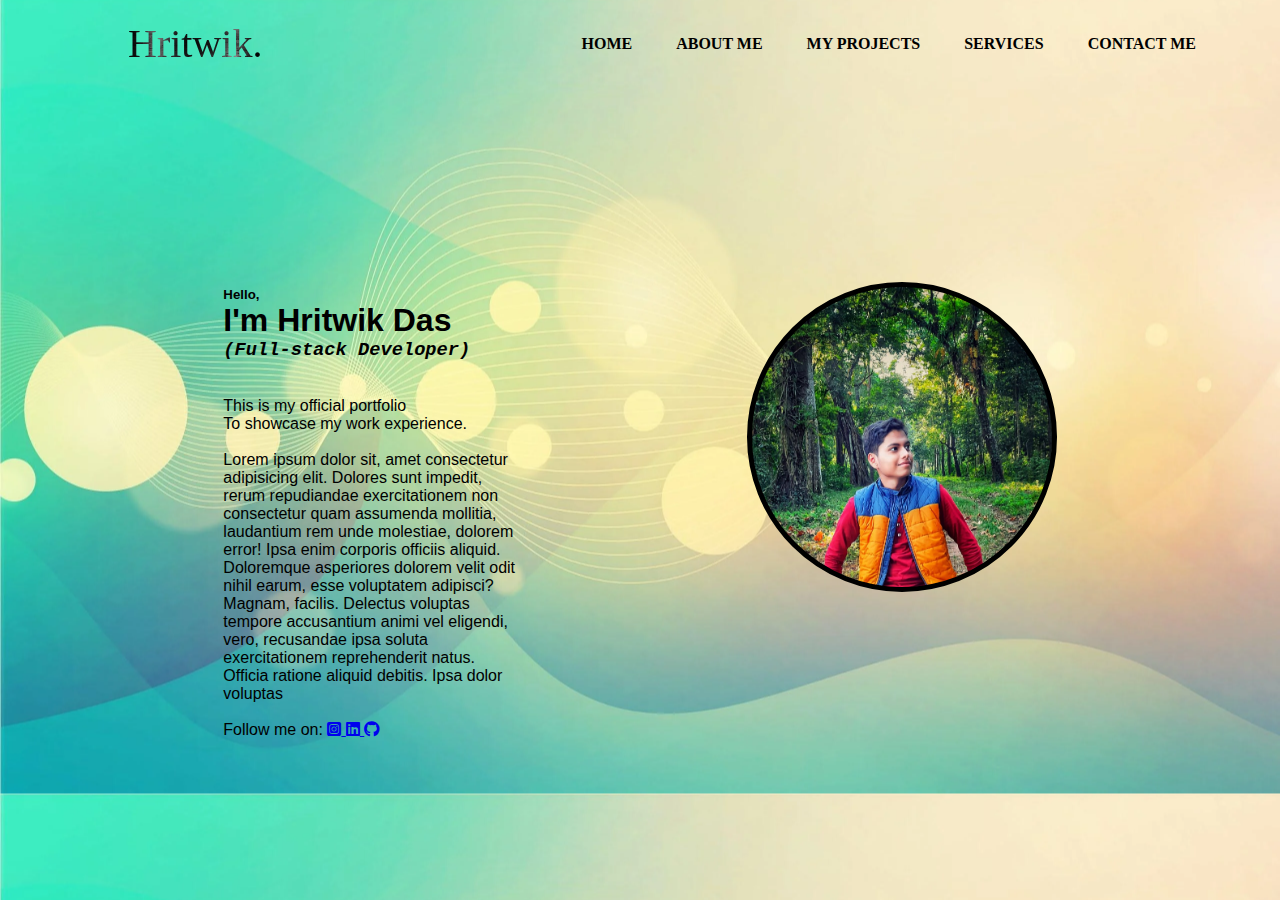
==== index.html @ 9d41f454 "Portfolio" ====
<!DOCTYPE html>
<html lang="en">
<head>
    <meta charset="UTF-8">
    <meta name="viewport" content="width=device-width, initial-scale=1.0">
    <title>Personal Portfolio</title>
    <link href="style.css" rel="stylesheet">
    <link href="icon.jpg" rel="icon">
    <link rel="stylesheet" href="https://cdnjs.cloudflare.com/ajax/libs/font-awesome/6.5.1/css/all.min.css"/>
</head>
<body>
      
        <div class="navbar"> 
            <a class="name" href="#">Hritwik.</a>
            <ul>
                <li><a href="#">HOME</a></li>
                <li><a href="/aboutme.html">ABOUT ME</a></li>
                <li><a href="#">MY PROJECTS</a></li>
                <li><a href="#">SERVICES</a></li>
                <li><a href="/contact.html">CONTACT ME</a></li>
            </ul>
        </div>
        <div class="home">
        <div class="basic">
        <h5>Hello,</h5> 
        <h1>I'm Hritwik Das</h1>
        <h3><i>(Full-stack Developer)</i></h3>
        <br><br>
        This is my official portfolio
        <br>
        To showcase my work experience.
        <br><br>
        Lorem ipsum dolor sit, amet consectetur adipisicing elit. Dolores sunt impedit, rerum repudiandae exercitationem non consectetur quam assumenda mollitia, laudantium rem unde molestiae, dolorem error! Ipsa enim corporis officiis aliquid.
        Doloremque asperiores dolorem velit odit nihil earum, esse voluptatem adipisci? Magnam, facilis. Delectus voluptas tempore accusantium animi vel eligendi, vero, recusandae ipsa soluta exercitationem reprehenderit natus. Officia ratione aliquid debitis.
        Ipsa dolor voluptas 
        <br><br>
        <p id="socials">Follow me on:
        <a id="insta" href="https://instagram.com/_hritwik_das_?utm_source=qr&igshid=ZDc4ODBmNjlmNQ%3D%3D">
            <i class="fa-brands fa-square-instagram"></i>
        </a>
        <a id="linkedin" href="https://www.linkedin.com/in/hritwik-das-62b005281">
            <i class="fa-brands fa-linkedin"></i>
        </a>
        <a id="github" href="https://github.com/Hritwik14">
            <i class="fa-brands fa-github"></i>
        </a>
    </p>
    </div>
    <div class="mypic"></div>
    </div>   
</body>
</html>
---- style.css ----
*{
    margin: 0;
    border: 0;
}
body{
    background: url("BGP.webp");
    background-position: center;
    background-size: cover;
}
.basic{
    height:300px;
    width: 300px;
    font-family:'Segoe UI', Tahoma, Geneva, Verdana, sans-serif;
} 
.basic h3{
    font-family:'Courier New', Courier, monospace
}
.mypic{
    position: relative;
    height:300px;
    width:300px;
    border-radius: 50%;
    border: 5px solid black;
    background-image: url("mypic.jpg");
    background-size: cover;
    transition: 1.2s ease-out;
}
.mypic:hover{
    height: 400px;
    width: 400px;
}
.home{
    height: 700px;
    display: flex;
    align-items: center;
    justify-content: space-evenly;
}
.name{
     font-size: 2.5rem;
     margin: 0;
     background-image: url("text.jpg");
     background-size: cover;
     background-clip: text;
     -webkit-background-clip: text;
     color: transparent;
     transition: font-size 1.2s ease-out;
}
.name:hover{
    font-size: 4rem;
} 
.navbar{
    display: flex;
    width: 85%;
    padding: 20px 10%;
    align-items: center;
    justify-content: space-between;
}
.navbar ul li{
    display: inline-block;
    list-style: none;
    margin: 10px 20px;
}
.navbar ul li a{
    text-decoration: none;
    color:black;
    font-weight: 700;
}
.navbar ul li a:hover{
    color:red;
}
#socials{
    font-weight: 500;
    padding-bottom: 20px;
}
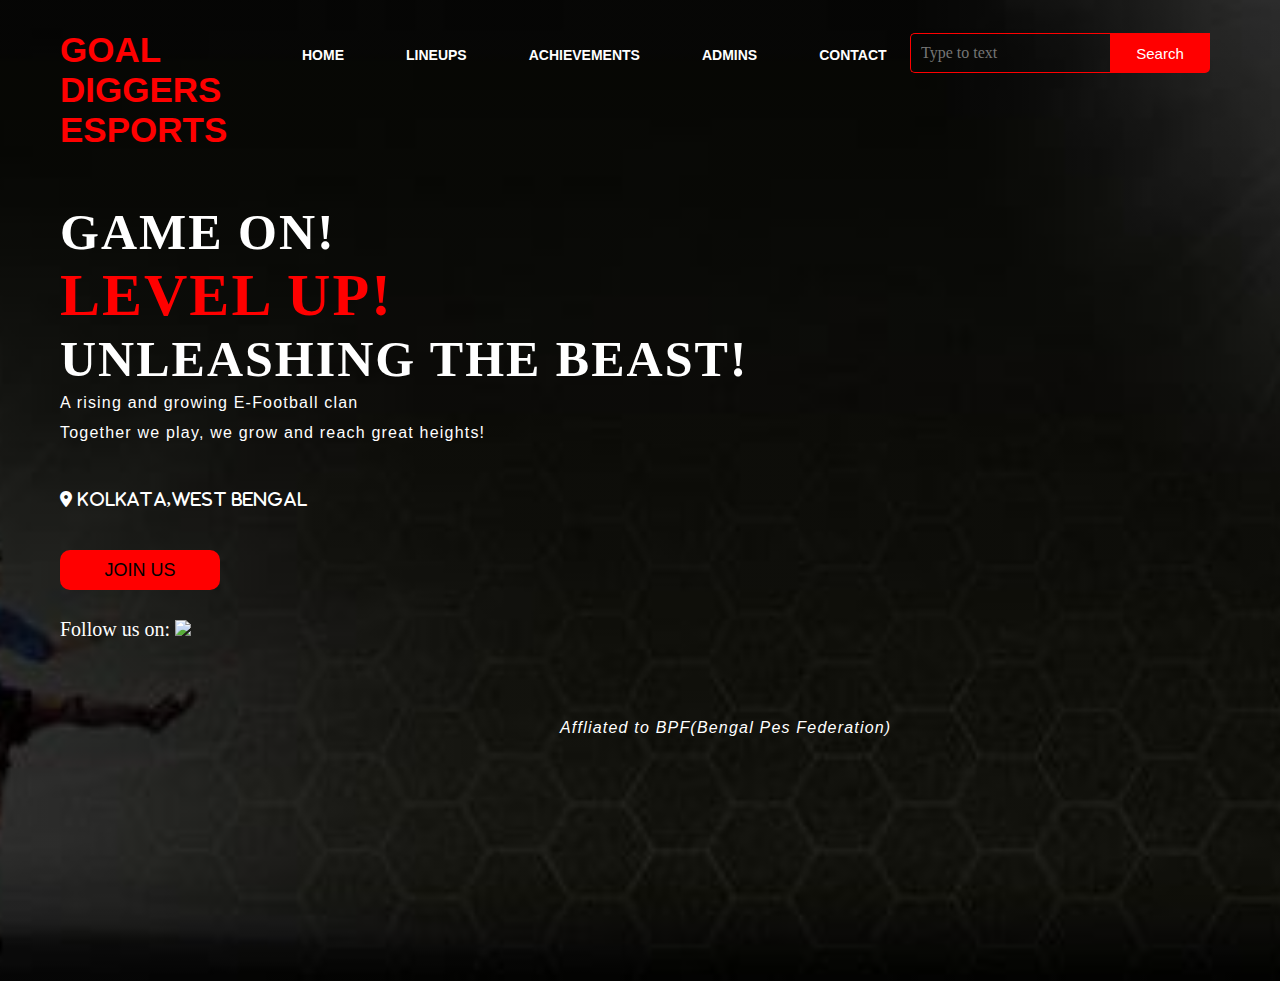
==== commit 5aabd541: "Landing page" ====
--- a/index.html
+++ b/index.html
@@ -1,52 +1,51 @@
-<!DOCTYPE html>
-<html lang="en">
-<head>
-    <meta charset="UTF-8">
-    <meta name="viewport" content="width=device-width, initial-scale=1.0">
-    <title>Personal Portfolio</title>
-    <link href="style.css" rel="stylesheet">
-    <link href="icon.jpg" rel="icon">
-    <link rel="stylesheet" href="https://cdnjs.cloudflare.com/ajax/libs/font-awesome/6.5.1/css/all.min.css"/>
-</head>
-<body>
-      
-        <div class="navbar"> 
-            <a class="name" href="#">Hritwik.</a>
-            <ul>
-                <li><a href="#">HOME</a></li>
-                <li><a href="/aboutme.html">ABOUT ME</a></li>
-                <li><a href="#">MY PROJECTS</a></li>
-                <li><a href="#">SERVICES</a></li>
-                <li><a href="/contact.html">CONTACT ME</a></li>
-            </ul>
-        </div>
-        <div class="home">
-        <div class="basic">
-        <h5>Hello,</h5> 
-        <h1>I'm Hritwik Das</h1>
-        <h3><i>(Full-stack Developer)</i></h3>
-        <br><br>
-        This is my official portfolio
-        <br>
-        To showcase my work experience.
-        <br><br>
-        Lorem ipsum dolor sit, amet consectetur adipisicing elit. Dolores sunt impedit, rerum repudiandae exercitationem non consectetur quam assumenda mollitia, laudantium rem unde molestiae, dolorem error! Ipsa enim corporis officiis aliquid.
-        Doloremque asperiores dolorem velit odit nihil earum, esse voluptatem adipisci? Magnam, facilis. Delectus voluptas tempore accusantium animi vel eligendi, vero, recusandae ipsa soluta exercitationem reprehenderit natus. Officia ratione aliquid debitis.
-        Ipsa dolor voluptas 
-        <br><br>
-        <p id="socials">Follow me on:
-        <a id="insta" href="https://instagram.com/_hritwik_das_?utm_source=qr&igshid=ZDc4ODBmNjlmNQ%3D%3D">
-            <i class="fa-brands fa-square-instagram"></i>
-        </a>
-        <a id="linkedin" href="https://www.linkedin.com/in/hritwik-das-62b005281">
-            <i class="fa-brands fa-linkedin"></i>
-        </a>
-        <a id="github" href="https://github.com/Hritwik14">
-            <i class="fa-brands fa-github"></i>
-        </a>
-    </p>
-    </div>
-    <div class="mypic"></div>
-    </div>   
-</body>
+<!DOCTYPE html>
+<html lang="en">
+<head>
+    <meta charset="UTF-8">
+    <meta name="viewport" content="width=device-width, initial-scale=1.0">
+    <title>Goal Diggers Esports</title>
+    <link href="style.css" rel="stylesheet"/>
+    <link rel="stylesheet" href="https://cdnjs.cloudflare.com/ajax/libs/font-awesome/6.5.1/css/all.min.css"/>
+    <link href="logo.jpg" rel="icon"/>
+</head>
+<body>
+    <div class="main"> 
+        <div class="navbar">
+            <div class="icon">
+                <h2 class="logo">GOAL DIGGERS ESPORTS</h2>
+            </div>
+            <div class="menu">
+                <ul>
+                    <li><a href="#">HOME</a></li>
+                    <li><a href="lineups.html">LINEUPS</a></li>
+                    <li><a href="achievements.html">ACHIEVEMENTS</a></li>
+                    <li><a href="admins.html">ADMINS</a></li>
+                    <li><a href="#">CONTACT</a></li>
+                </ul>
+            </div>
+           <div class="search">
+            <input class="srch" type="search" name="" placeholder="Type to text">
+            <a href="#"> <button class="btn">Search</button></a>
+           </div> 
+        </div>
+        <div class="content">
+            <h1>GAME ON! <br><span>LEVEL UP!</span> <br>UNLEASHING THE BEAST!</h1>
+            <p class="par">A rising and growing E-Football clan <br>Together we play, we grow and reach great heights! </p> <br>
+            <i class="fa-solid fa-location-dot"> Kolkata,West Bengal </i>
+            <br><br>
+            <button class="cn"><a href="#">JOIN US</a></button>
+            <br><br>
+            <p class="flw">Follow us on: 
+                <a href="https://www.instagram.com/goaldiggers_ind?utm_source=ig_web_button_share_sheet&igsh=ZDNlZDc0MzIxNw==">
+                    <image src="https://storage.googleapis.com/idx-acnt-gs.ihouseprd.com/AR472586/file_manager/excellent-new-instagram-logo-clipart-image.jpg" height="15"></image>
+                </a>
+            </p>
+            <br><br><br><br>
+            <p id="aff">
+                <i>Affliated to BPF(Bengal Pes Federation)</i><br><br>
+            </p>
+        </div>
+    </div>
+    
+</body>
 </html>--- a/style.css
+++ b/style.css
@@ -1,74 +1,158 @@
-*{
-    margin: 0;
-    border: 0;
-}
-body{
-    background: url("BGP.webp");
-    background-position: center;
-    background-size: cover;
-}
-.basic{
-    height:300px;
-    width: 300px;
-    font-family:'Segoe UI', Tahoma, Geneva, Verdana, sans-serif;
-} 
-.basic h3{
-    font-family:'Courier New', Courier, monospace
-}
-.mypic{
-    position: relative;
-    height:300px;
-    width:300px;
-    border-radius: 50%;
-    border: 5px solid black;
-    background-image: url("mypic.jpg");
-    background-size: cover;
-    transition: 1.2s ease-out;
-}
-.mypic:hover{
-    height: 400px;
-    width: 400px;
-}
-.home{
-    height: 700px;
-    display: flex;
-    align-items: center;
-    justify-content: space-evenly;
-}
-.name{
-     font-size: 2.5rem;
-     margin: 0;
-     background-image: url("text.jpg");
-     background-size: cover;
-     background-clip: text;
-     -webkit-background-clip: text;
-     color: transparent;
-     transition: font-size 1.2s ease-out;
-}
-.name:hover{
-    font-size: 4rem;
-} 
-.navbar{
-    display: flex;
-    width: 85%;
-    padding: 20px 10%;
-    align-items: center;
-    justify-content: space-between;
-}
-.navbar ul li{
-    display: inline-block;
-    list-style: none;
-    margin: 10px 20px;
-}
-.navbar ul li a{
-    text-decoration: none;
-    color:black;
-    font-weight: 700;
-}
-.navbar ul li a:hover{
-    color:red;
-}
-#socials{
-    font-weight: 500;
-    padding-bottom: 20px;
-}
+*{
+    margin: 0;
+    padding: 0;
+}
+.main{
+    width: 100%;
+    background: linear-gradient(to top, rgba(0, 0, 0, 0.5)50%,rgba(0,0,0,0.5)50%), url("bgpic.jpeg") ;
+    background-position: center;
+    background-size: cover;
+    height: 109vh;
+}
+.navbar{
+    padding-top: 20px;
+    width: 1200px;
+    height: 75px;
+    margin: auto;
+}
+.icon{
+    width: 200px;
+    float: left;
+    height: 70px;
+}
+.logo{
+    color: red;
+    font-size: 35px;
+    font-family: Arial, Helvetica, sans-serif;
+    padding-left: 20px;
+    float: left;
+    padding-top: 10px;
+}
+.logo:hover{
+    font-size: 40px;
+    transition: 1.2s ease-in-out;
+}
+.menu{
+    width: 400px;
+    float: left;
+    height: 70px;
+}
+ul{
+    float: left;
+    display: flex;
+    justify-content: center;
+    align-items:center;
+}
+ul li{
+    list-style: none;
+    margin-left: 62px;
+    margin-top: 27px;
+    font-size: 14px;
+}
+ul li a{
+    text-decoration: none;
+    color: white;
+    font-family: Arial;
+    font-weight: bold;
+    transition: 0.6s ease-in-out;
+}
+ul li a:hover{
+    color: red;
+}
+.search{
+    width: 330px;
+    float: left;
+    margin-left: 270px;
+}
+.srch{
+    font-family: "Times New Roman";
+    width: 200px;
+    height: 40px;
+    background: transparent;
+    border: 1px solid red;
+    margin-top: 13px;
+    color: white;
+    border-right: none;
+    font-size: 16px;
+    float: left;
+    padding: 10px;
+    border-bottom-left-radius: 5px;
+    border-top-left-radius: 5px;
+}
+.btn{
+    width: 100px;
+    height: 40px;
+    background: red;
+    border: 2px solid red;
+    margin-top: 13px;
+    color: white;
+    font-size: 15px;
+    border-bottom-right-radius: 5px;
+    border-bottom-right-radius: 5px;
+}
+.btn:focus{
+    outline: none;
+}
+.srch:focus{
+    outline: none;
+}
+.content{
+    width: 1200px;
+    height: auto;
+    margin: auto;
+    color: white;
+    position: relative;
+}
+.content .par{
+    padding-left: 20px;
+    padding-bottom: 25px;
+    font-family: Arial, Helvetica, sans-serif;
+    letter-spacing: 1.2px;
+    line-height: 30px;
+}
+.content h1{
+    font-family: 'Times New Roman';
+    font-size: 50px;
+    padding-left: 20px;
+    margin-top: 9%;
+    letter-spacing: 2px;
+}
+.content .cn{
+    width: 160px;
+    height: 40px;
+    background :red;
+    border: none;
+    margin-bottom: 10px;
+    margin-left: 20px;
+    font-size: 18px;
+    border-radius: 10px;
+    cursor: pointer;
+    transition: .4s ease;
+}
+.content .cn a{
+    text-decoration: none;
+    color: black;
+    transition: .3s ease;
+}
+.cn:hover{
+    background-color: white;
+}
+.content span{
+    color: red;
+    font-size: 60px;
+}
+.flw{
+    font-size: 20px;
+    margin-left: 20px;
+    font-family: "Times New Roman";
+}
+#aff{
+    margin-left: 500px;
+}
+i{
+    padding-left: 20px;
+    padding-bottom: 25px;
+    font-family: Arial, Helvetica, sans-serif;
+    letter-spacing: 1.2px;
+    line-height: 30px;
+}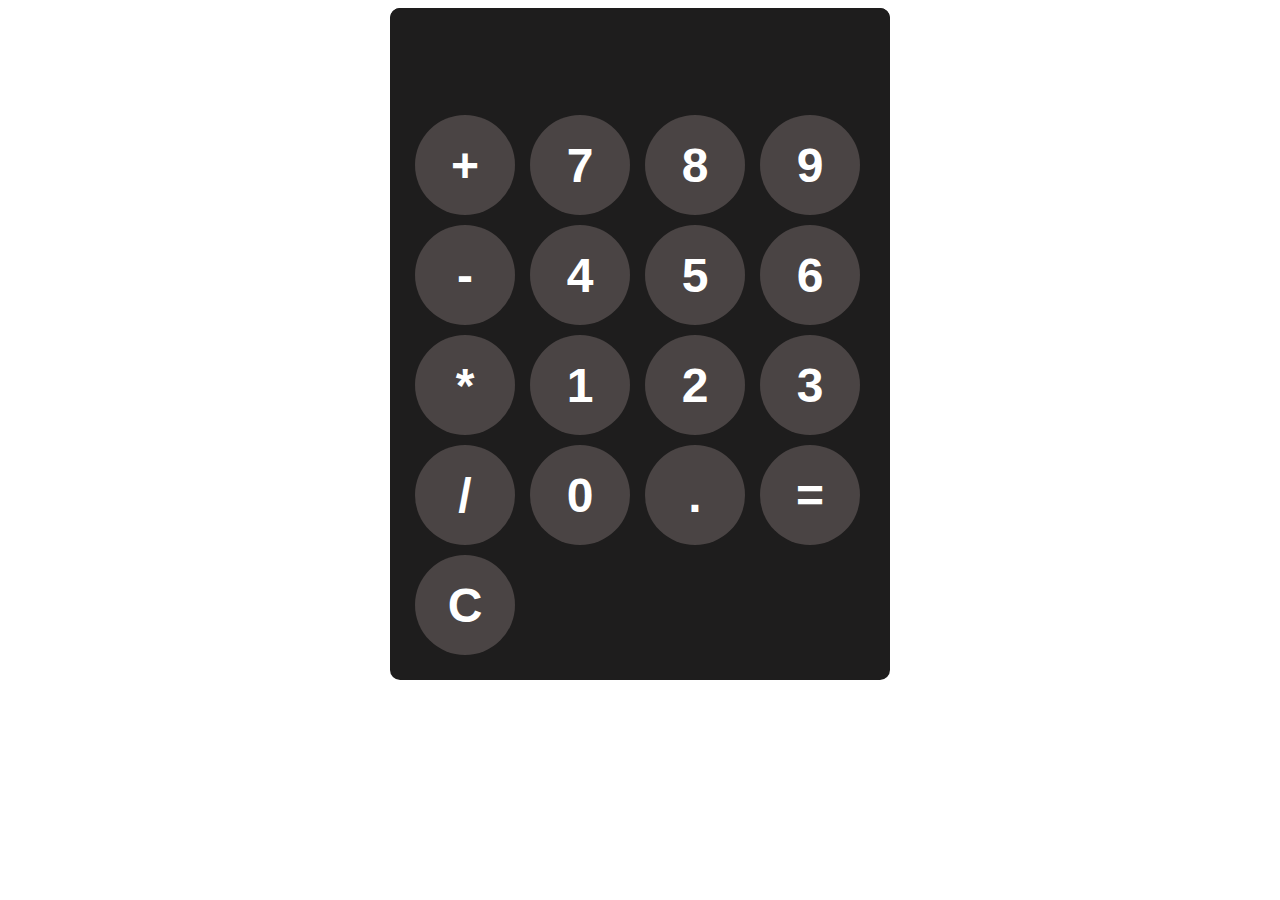
==== commit deefd16c: "Calculator" ====
--- a/index.html
+++ b/index.html
@@ -1,51 +1,39 @@
 <!DOCTYPE html>
 <html lang="en">
+
 <head>
     <meta charset="UTF-8">
     <meta name="viewport" content="width=device-width, initial-scale=1.0">
-    <title>Goal Diggers Esports</title>
-    <link href="style.css" rel="stylesheet"/>
-    <link rel="stylesheet" href="https://cdnjs.cloudflare.com/ajax/libs/font-awesome/6.5.1/css/all.min.css"/>
-    <link href="logo.jpg" rel="icon"/>
+    <link rel="stylesheet" href="style.css">
+    <link rel="icon" href="icon.jpg">
+    <title>Calculator</title>
 </head>
+
 <body>
-    <div class="main"> 
-        <div class="navbar">
-            <div class="icon">
-                <h2 class="logo">GOAL DIGGERS ESPORTS</h2>
-            </div>
-            <div class="menu">
-                <ul>
-                    <li><a href="#">HOME</a></li>
-                    <li><a href="lineups.html">LINEUPS</a></li>
-                    <li><a href="achievements.html">ACHIEVEMENTS</a></li>
-                    <li><a href="admins.html">ADMINS</a></li>
-                    <li><a href="#">CONTACT</a></li>
-                </ul>
-            </div>
-           <div class="search">
-            <input class="srch" type="search" name="" placeholder="Type to text">
-            <a href="#"> <button class="btn">Search</button></a>
-           </div> 
-        </div>
-        <div class="content">
-            <h1>GAME ON! <br><span>LEVEL UP!</span> <br>UNLEASHING THE BEAST!</h1>
-            <p class="par">A rising and growing E-Football clan <br>Together we play, we grow and reach great heights! </p> <br>
-            <i class="fa-solid fa-location-dot"> Kolkata,West Bengal </i>
-            <br><br>
-            <button class="cn"><a href="#">JOIN US</a></button>
-            <br><br>
-            <p class="flw">Follow us on: 
-                <a href="https://www.instagram.com/goaldiggers_ind?utm_source=ig_web_button_share_sheet&igsh=ZDNlZDc0MzIxNw==">
-                    <image src="https://storage.googleapis.com/idx-acnt-gs.ihouseprd.com/AR472586/file_manager/excellent-new-instagram-logo-clipart-image.jpg" height="15"></image>
-                </a>
-            </p>
-            <br><br><br><br>
-            <p id="aff">
-                <i>Affliated to BPF(Bengal Pes Federation)</i><br><br>
-            </p>
+    <div class="calculator">
+        <input class="display" readonly>
+        <div class="buttons">
+            <button onclick="appendToDisplay('+')">+</button>
+            <button onclick="appendToDisplay('7')">7</button>
+            <button onclick="appendToDisplay('8')">8</button>
+            <button onclick="appendToDisplay('9')">9</button>
+            <button onclick="appendToDisplay('-')">-</button>
+            <button onclick="appendToDisplay('4')">4</button>
+            <button onclick="appendToDisplay('5')">5</button>
+            <button onclick="appendToDisplay('6')">6</button>
+            <button onclick="appendToDisplay('*')">*</button>
+            <button onclick="appendToDisplay('1')">1</button>
+            <button onclick="appendToDisplay('2')">2</button>
+            <button onclick="appendToDisplay('3')">3</button>
+            <button onclick="appendToDisplay('/')">/</button>
+            <button onclick="appendToDisplay('0')">0</button>
+            <button onclick="appendToDisplay('.')">.</button>
+            <button onclick="calculate()">=</button>
+            <button onclick="clearDisplay()">C</button>
+
         </div>
     </div>
-    
+    <script src="index.js"></script>
 </body>
+
 </html>--- a/style.css
+++ b/style.css
@@ -1,158 +1,39 @@
-*{
-    margin: 0;
-    padding: 0;
+button {
+    width: 100px;
+    height: 100px;
+    border-radius: 50%;
+    border: none;
+    background-color: rgb(74, 68, 68);
+    color: white;
+    font-size: 3rem;
+    font-weight: bold;
+    cursor: pointer;
+
 }
-.main{
+
+.buttons {
+    display: grid;
+    grid-template-columns: repeat(4, 1fr);
+    gap: 10px;
+    padding: 25px;
+
+}
+
+.calculator {
+    font-family: Arial, Helvetica, sans-serif;
+    max-width: 500px;
+    border-radius: 10px;
+    overflow: hidden;
+    background-color: rgb(30, 29, 29);
+    margin: 0 auto;
+}
+
+.display {
     width: 100%;
-    background: linear-gradient(to top, rgba(0, 0, 0, 0.5)50%,rgba(0,0,0,0.5)50%), url("bgpic.jpeg") ;
-    background-position: center;
-    background-size: cover;
-    height: 109vh;
-}
-.navbar{
-    padding-top: 20px;
-    width: 1200px;
-    height: 75px;
-    margin: auto;
-}
-.icon{
-    width: 200px;
-    float: left;
-    height: 70px;
-}
-.logo{
-    color: red;
-    font-size: 35px;
-    font-family: Arial, Helvetica, sans-serif;
-    padding-left: 20px;
-    float: left;
-    padding-top: 10px;
-}
-.logo:hover{
-    font-size: 40px;
-    transition: 1.2s ease-in-out;
-}
-.menu{
-    width: 400px;
-    float: left;
-    height: 70px;
-}
-ul{
-    float: left;
-    display: flex;
-    justify-content: center;
-    align-items:center;
-}
-ul li{
-    list-style: none;
-    margin-left: 62px;
-    margin-top: 27px;
-    font-size: 14px;
-}
-ul li a{
-    text-decoration: none;
+    height: 80px;
+    background-color: rgb(30, 29, 29);
+    border: none;
+    font-size: 5rem;
     color: white;
-    font-family: Arial;
-    font-weight: bold;
-    transition: 0.6s ease-in-out;
-}
-ul li a:hover{
-    color: red;
-}
-.search{
-    width: 330px;
-    float: left;
-    margin-left: 270px;
-}
-.srch{
-    font-family: "Times New Roman";
-    width: 200px;
-    height: 40px;
-    background: transparent;
-    border: 1px solid red;
-    margin-top: 13px;
-    color: white;
-    border-right: none;
-    font-size: 16px;
-    float: left;
-    padding: 10px;
-    border-bottom-left-radius: 5px;
-    border-top-left-radius: 5px;
-}
-.btn{
-    width: 100px;
-    height: 40px;
-    background: red;
-    border: 2px solid red;
-    margin-top: 13px;
-    color: white;
-    font-size: 15px;
-    border-bottom-right-radius: 5px;
-    border-bottom-right-radius: 5px;
-}
-.btn:focus{
-    outline: none;
-}
-.srch:focus{
-    outline: none;
-}
-.content{
-    width: 1200px;
-    height: auto;
-    margin: auto;
-    color: white;
-    position: relative;
-}
-.content .par{
-    padding-left: 20px;
-    padding-bottom: 25px;
-    font-family: Arial, Helvetica, sans-serif;
-    letter-spacing: 1.2px;
-    line-height: 30px;
-}
-.content h1{
-    font-family: 'Times New Roman';
-    font-size: 50px;
-    padding-left: 20px;
-    margin-top: 9%;
-    letter-spacing: 2px;
-}
-.content .cn{
-    width: 160px;
-    height: 40px;
-    background :red;
-    border: none;
-    margin-bottom: 10px;
-    margin-left: 20px;
-    font-size: 18px;
-    border-radius: 10px;
-    cursor: pointer;
-    transition: .4s ease;
-}
-.content .cn a{
-    text-decoration: none;
-    color: black;
-    transition: .3s ease;
-}
-.cn:hover{
-    background-color: white;
-}
-.content span{
-    color: red;
-    font-size: 60px;
-}
-.flw{
-    font-size: 20px;
-    margin-left: 20px;
-    font-family: "Times New Roman";
-}
-#aff{
-    margin-left: 500px;
-}
-i{
-    padding-left: 20px;
-    padding-bottom: 25px;
-    font-family: Arial, Helvetica, sans-serif;
-    letter-spacing: 1.2px;
-    line-height: 30px;
+    text-align: left;
 }